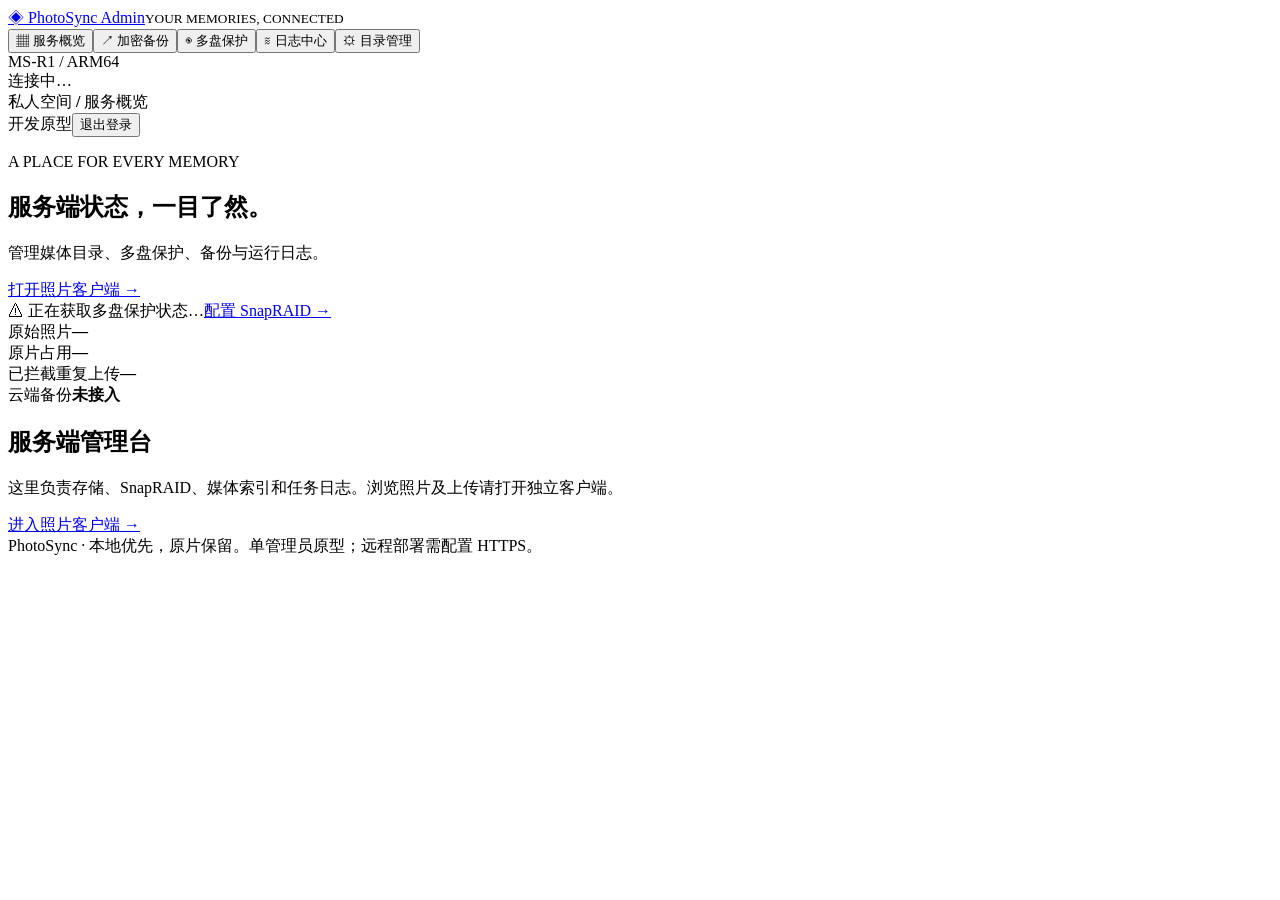
==== server/admin/web/index.html @ 2b95535b "feat: separate browser client and admin console with dedicated SnapRAID settings" ====
<!doctype html>
<html lang="zh-CN"><head><meta charset="utf-8"><meta name="viewport" content="width=device-width,initial-scale=1"><title>PhotoSync · 服务端管理台</title><link rel="stylesheet" href="/admin/assets/style.css"></head>
<body><aside><a class="brand" href="/admin">◈ PhotoSync Admin</a><small>YOUR MEMORIES, CONNECTED</small><nav><button class="active" data-view="overview">▦ 服务概览</button><button data-view="backup">↗ 加密备份</button><button data-view="snapraid">◉ 多盘保护</button><button data-view="activity">≋ 日志中心</button><button data-view="directories">⚙ 目录管理</button></nav><div class="machine">MS-R1 / ARM64<br><span id="version">连接中…</span></div></aside>
<main><header><span>私人空间 <b>/</b> <span id="breadcrumb">服务概览</span></span><div><span class="badge">开发原型</span><button id="logout">退出登录</button></div></header><section class="heading"><div><p class="eyebrow">A PLACE FOR EVERY MEMORY</p><h1 id="title">服务端状态，一目了然。</h1><p id="subtitle">管理媒体目录、多盘保护、备份与运行日志。</p></div><a class="primary" href="/client">打开照片客户端 →</a></section>
<div id="storage-alert" class="storage-alert unknown" role="alert"><span id="storage-alert-message">⚠ 正在获取多盘保护状态…</span><a id="storage-configure" class="storage-action" href="/admin/settings/snapraid">配置 SnapRAID →</a></div><div id="notice" role="status" aria-live="polite"></div><section class="stats"><article><span>原始照片</span><strong id="count">—</strong></article><article><span>原片占用</span><strong id="size">—</strong></article><article><span>已拦截重复上传</span><strong id="duplicates">—</strong></article><article><span>云端备份</span><strong class="muted">未接入</strong></article></section>
<section id="overview"><div class="monitor-card"><h2>服务端管理台</h2><p>这里负责存储、SnapRAID、媒体索引和任务日志。浏览照片及上传请打开独立客户端。</p><a href="/client">进入照片客户端 →</a></div></section>
<section id="backup" hidden><div class="placeholder"><span>↗</span><h2>给回忆，多一份保护。</h2><p>计划流程：增量归档 → 加密 → 同步 115 → 恢复校验</p><p>当前尚未实现加密与云端上传，本地照片尚无云备份。</p></div></section>
<section id="snapraid" hidden><div class="section-title"><h2>SnapRAID 健康检查</h2><a href="/admin/settings/snapraid">配置 SnapRAID</a><button id="check-storage" class="primary">立即检查</button></div><div class="monitor-card"><h2 id="storage-title">状态未知</h2><p id="storage-message"></p><p id="storage-time"></p><button id="ack-storage">标记已知晓</button><p>本版只执行只读 status 检查。sync、scrub 和恢复操作尚未接入；状态命令成功不代表数据已同步或完整校验通过。</p></div><h2>检查日志</h2><div id="storage-logs"></div></section>
<section id="directories" hidden><div class="section-title"><h2>目录管理 · 照片留在原处</h2><span>多个媒体来源 · 后台索引</span></div><div class="monitor-card"><h2>存储访问范围</h2><p>目录是服务端 / 容器内的路径，不是浏览器所在电脑的路径。照片无需搬家；这里只建立索引，不修改或删除原片。</p><p id="library-bases"></p><h2>批量添加已有目录（每行一个）</h2><label>显示名称 <input id="source-name" placeholder="例如：家庭照片盘"></label><label>绝对路径 <textarea id="source-path" rows="5" placeholder="/media/disk1/photos&#10;/media/disk2/concerts"></textarea></label><input id="source-id" type="hidden"><button id="source-add" class="primary">登记并扫描</button><p id="library-message" role="status"></p><div id="source-list"></div><h2>维护目录索引</h2><p>重新绑定时输入一个新路径；新增时可每行一个目录批量登记。</p><button id="library-scan">立即重新扫描</button><button id="library-export">导出索引清单</button><p>目录结构不限，媒体格式仍受支持范围限制。请保留原始磁盘和数据库备份；导出清单暂不提供一键恢复。</p></div></section>
<section id="activity" hidden><div class="section-title"><h2>持久化日志</h2><button id="export-logs">导出已加载日志 JSON</button></div><div class="log-filters"><label>来源 <select id="log-category"><option value="">全部</option><option value="upload">上传记录</option><option value="snapraid">SnapRAID 记录</option><option value="library">目录导入记录</option></select></label><label>级别 <select id="log-level"><option value="">全部</option><option value="info">信息</option><option value="warning">警告</option><option value="error">错误</option></select></label><button id="refresh-logs">刷新</button></div><p>记录包含时间、任务编号、文件 / 分片信息、执行结果与错误详情。每页最多 100 条。</p><div id="events"></div><button id="more-logs" hidden>加载更早日志</button></section><footer>PhotoSync · 本地优先，原片保留。单管理员原型；远程部署需配置 HTTPS。</footer></main>
<script src="/admin/assets/app.js" defer></script></body></html>
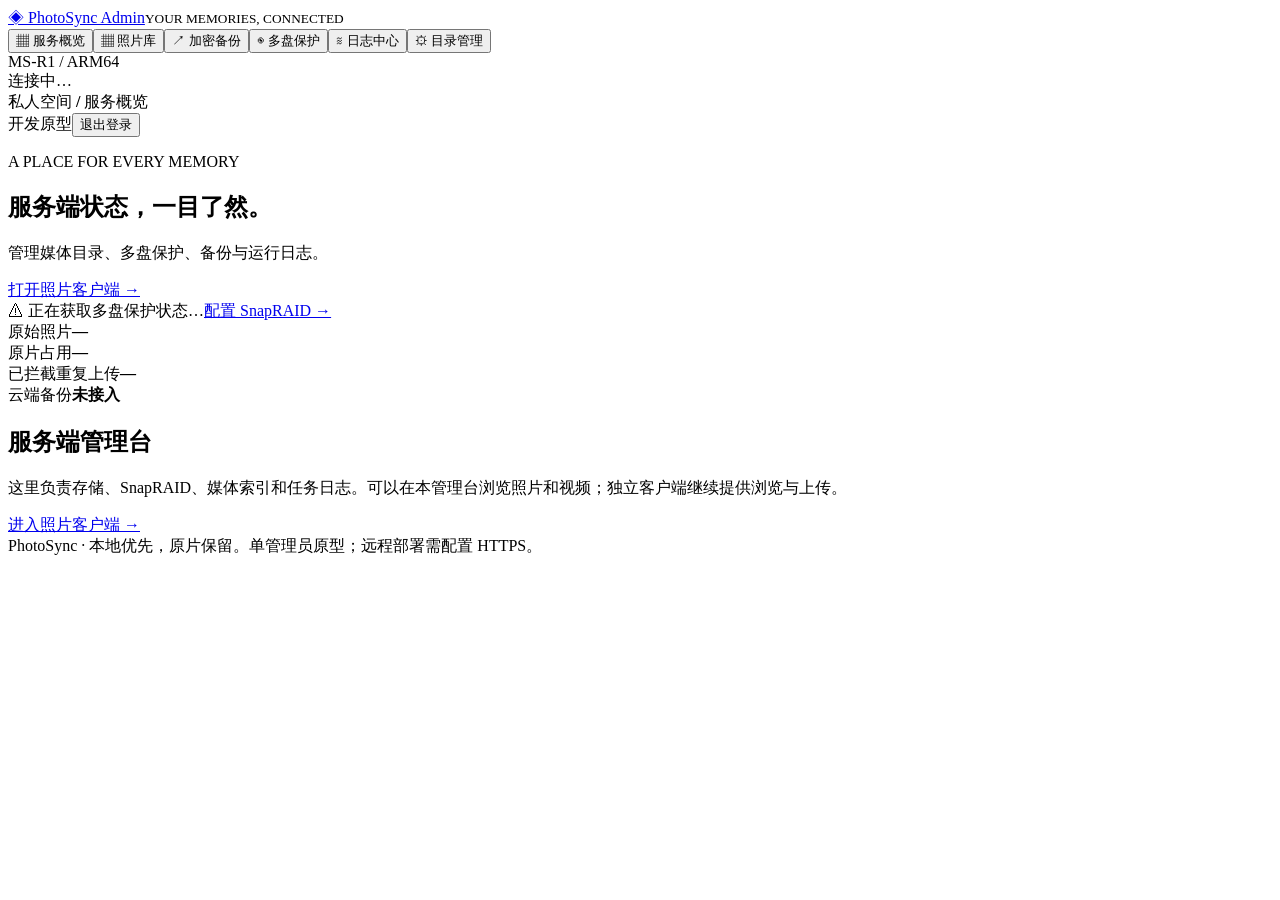
==== commit 850e17ec: "fix: restore media browsing in the server admin console" ====
--- a/server/admin/web/index.html
+++ b/server/admin/web/index.html
@@ -1,11 +1,12 @@
 <!doctype html>
 <html lang="zh-CN"><head><meta charset="utf-8"><meta name="viewport" content="width=device-width,initial-scale=1"><title>PhotoSync · 服务端管理台</title><link rel="stylesheet" href="/admin/assets/style.css"></head>
-<body><aside><a class="brand" href="/admin">◈ PhotoSync Admin</a><small>YOUR MEMORIES, CONNECTED</small><nav><button class="active" data-view="overview">▦ 服务概览</button><button data-view="backup">↗ 加密备份</button><button data-view="snapraid">◉ 多盘保护</button><button data-view="activity">≋ 日志中心</button><button data-view="directories">⚙ 目录管理</button></nav><div class="machine">MS-R1 / ARM64<br><span id="version">连接中…</span></div></aside>
+<body><aside><a class="brand" href="/admin">◈ PhotoSync Admin</a><small>YOUR MEMORIES, CONNECTED</small><nav><button class="active" data-view="overview">▦ 服务概览</button><button data-view="library">▦ 照片库</button><button data-view="backup">↗ 加密备份</button><button data-view="snapraid">◉ 多盘保护</button><button data-view="activity">≋ 日志中心</button><button data-view="directories">⚙ 目录管理</button></nav><div class="machine">MS-R1 / ARM64<br><span id="version">连接中…</span></div></aside>
 <main><header><span>私人空间 <b>/</b> <span id="breadcrumb">服务概览</span></span><div><span class="badge">开发原型</span><button id="logout">退出登录</button></div></header><section class="heading"><div><p class="eyebrow">A PLACE FOR EVERY MEMORY</p><h1 id="title">服务端状态，一目了然。</h1><p id="subtitle">管理媒体目录、多盘保护、备份与运行日志。</p></div><a class="primary" href="/client">打开照片客户端 →</a></section>
 <div id="storage-alert" class="storage-alert unknown" role="alert"><span id="storage-alert-message">⚠ 正在获取多盘保护状态…</span><a id="storage-configure" class="storage-action" href="/admin/settings/snapraid">配置 SnapRAID →</a></div><div id="notice" role="status" aria-live="polite"></div><section class="stats"><article><span>原始照片</span><strong id="count">—</strong></article><article><span>原片占用</span><strong id="size">—</strong></article><article><span>已拦截重复上传</span><strong id="duplicates">—</strong></article><article><span>云端备份</span><strong class="muted">未接入</strong></article></section>
-<section id="overview"><div class="monitor-card"><h2>服务端管理台</h2><p>这里负责存储、SnapRAID、媒体索引和任务日志。浏览照片及上传请打开独立客户端。</p><a href="/client">进入照片客户端 →</a></div></section>
+<section id="overview"><div class="monitor-card"><h2>服务端管理台</h2><p>这里负责存储、SnapRAID、媒体索引和任务日志。可以在本管理台浏览照片和视频；独立客户端继续提供浏览与上传。</p><a href="/client">进入照片客户端 →</a></div></section>
+<section id="library" hidden><div class="section-title"><h2>照片与视频</h2><span>服务端媒体库</span></div><div id="grid" class="grid"></div><p id="empty" class="empty">暂无媒体。可登记现有目录或通过客户端上传。</p></section>
 <section id="backup" hidden><div class="placeholder"><span>↗</span><h2>给回忆，多一份保护。</h2><p>计划流程：增量归档 → 加密 → 同步 115 → 恢复校验</p><p>当前尚未实现加密与云端上传，本地照片尚无云备份。</p></div></section>
 <section id="snapraid" hidden><div class="section-title"><h2>SnapRAID 健康检查</h2><a href="/admin/settings/snapraid">配置 SnapRAID</a><button id="check-storage" class="primary">立即检查</button></div><div class="monitor-card"><h2 id="storage-title">状态未知</h2><p id="storage-message"></p><p id="storage-time"></p><button id="ack-storage">标记已知晓</button><p>本版只执行只读 status 检查。sync、scrub 和恢复操作尚未接入；状态命令成功不代表数据已同步或完整校验通过。</p></div><h2>检查日志</h2><div id="storage-logs"></div></section>
 <section id="directories" hidden><div class="section-title"><h2>目录管理 · 照片留在原处</h2><span>多个媒体来源 · 后台索引</span></div><div class="monitor-card"><h2>存储访问范围</h2><p>目录是服务端 / 容器内的路径，不是浏览器所在电脑的路径。照片无需搬家；这里只建立索引，不修改或删除原片。</p><p id="library-bases"></p><h2>批量添加已有目录（每行一个）</h2><label>显示名称 <input id="source-name" placeholder="例如：家庭照片盘"></label><label>绝对路径 <textarea id="source-path" rows="5" placeholder="/media/disk1/photos&#10;/media/disk2/concerts"></textarea></label><input id="source-id" type="hidden"><button id="source-add" class="primary">登记并扫描</button><p id="library-message" role="status"></p><div id="source-list"></div><h2>维护目录索引</h2><p>重新绑定时输入一个新路径；新增时可每行一个目录批量登记。</p><button id="library-scan">立即重新扫描</button><button id="library-export">导出索引清单</button><p>目录结构不限，媒体格式仍受支持范围限制。请保留原始磁盘和数据库备份；导出清单暂不提供一键恢复。</p></div></section>
 <section id="activity" hidden><div class="section-title"><h2>持久化日志</h2><button id="export-logs">导出已加载日志 JSON</button></div><div class="log-filters"><label>来源 <select id="log-category"><option value="">全部</option><option value="upload">上传记录</option><option value="snapraid">SnapRAID 记录</option><option value="library">目录导入记录</option></select></label><label>级别 <select id="log-level"><option value="">全部</option><option value="info">信息</option><option value="warning">警告</option><option value="error">错误</option></select></label><button id="refresh-logs">刷新</button></div><p>记录包含时间、任务编号、文件 / 分片信息、执行结果与错误详情。每页最多 100 条。</p><div id="events"></div><button id="more-logs" hidden>加载更早日志</button></section><footer>PhotoSync · 本地优先，原片保留。单管理员原型；远程部署需配置 HTTPS。</footer></main>
-<script src="/admin/assets/app.js" defer></script></body></html>
+<dialog id="preview"><button id="close" aria-label="关闭预览">关闭 ×</button><img id="full" alt="照片预览"><video id="player" controls playsinline hidden></video><p id="playback" role="status"></p><button id="convert" hidden>生成兼容预览</button><a id="original" target="_blank" rel="noopener">打开原片</a><p id="caption"></p></dialog><script src="/admin/assets/app.js" defer></script></body></html>
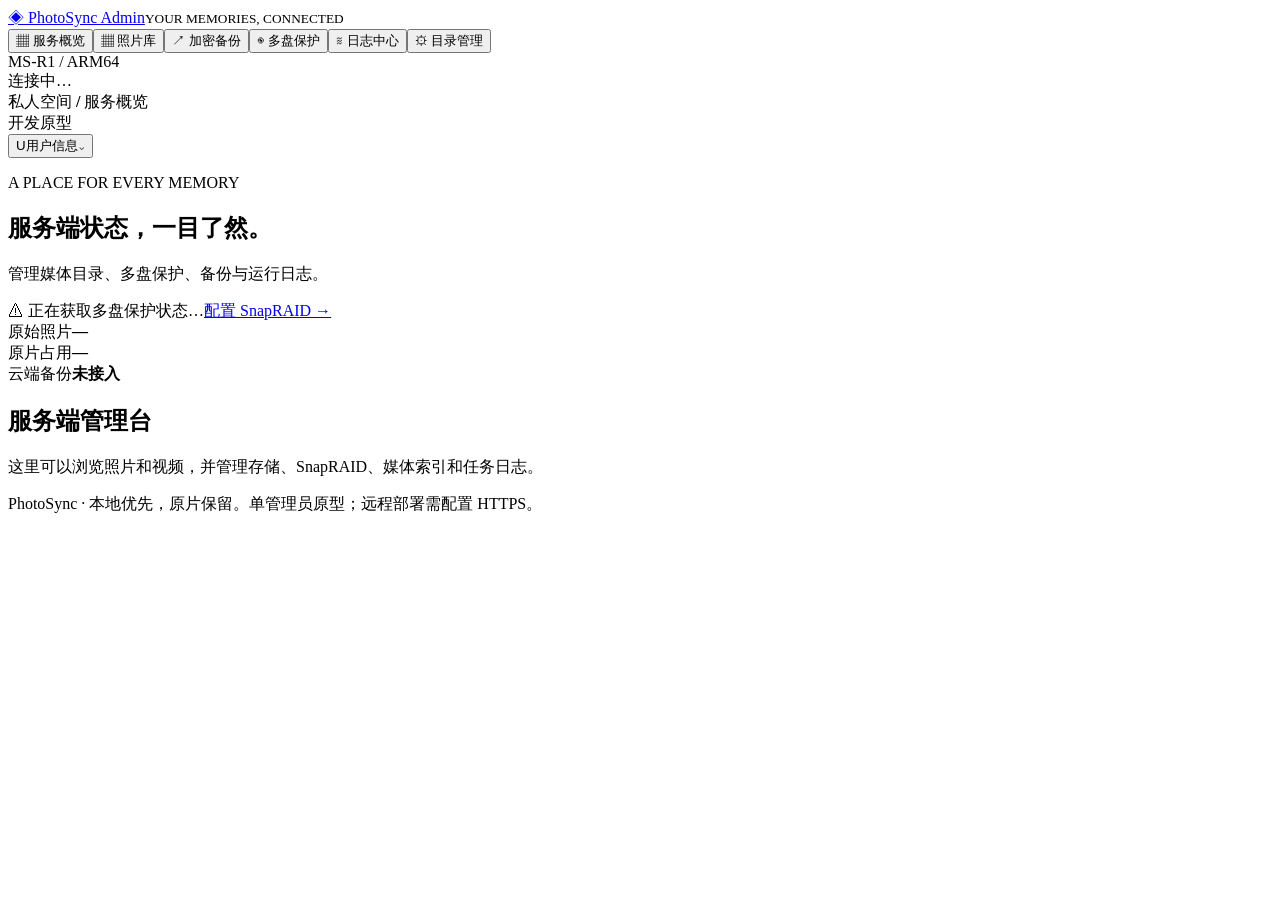
==== commit 63faad9e: "feat: add user settings and graphical directory confirmation" ====
--- a/server/admin/web/index.html
+++ b/server/admin/web/index.html
@@ -1,12 +1,12 @@
 <!doctype html>
-<html lang="zh-CN"><head><meta charset="utf-8"><meta name="viewport" content="width=device-width,initial-scale=1"><title>PhotoSync · 服务端管理台</title><link rel="stylesheet" href="/admin/assets/style.css"></head>
+<html lang="zh-CN"><head><meta charset="utf-8"><meta name="viewport" content="width=device-width,initial-scale=1"><title>PhotoSync · 服务端管理台</title><link rel="stylesheet" href="/admin/assets/style.css"><link rel="stylesheet" href="/shared/assets/profile.css"></head>
 <body><aside><a class="brand" href="/admin">◈ PhotoSync Admin</a><small>YOUR MEMORIES, CONNECTED</small><nav><button class="active" data-view="overview">▦ 服务概览</button><button data-view="library">▦ 照片库</button><button data-view="backup">↗ 加密备份</button><button data-view="snapraid">◉ 多盘保护</button><button data-view="activity">≋ 日志中心</button><button data-view="directories">⚙ 目录管理</button></nav><div class="machine">MS-R1 / ARM64<br><span id="version">连接中…</span></div></aside>
-<main><header><span>私人空间 <b>/</b> <span id="breadcrumb">服务概览</span></span><div><span class="badge">开发原型</span><button id="logout">退出登录</button></div></header><section class="heading"><div><p class="eyebrow">A PLACE FOR EVERY MEMORY</p><h1 id="title">服务端状态，一目了然。</h1><p id="subtitle">管理媒体目录、多盘保护、备份与运行日志。</p></div><a class="primary" href="/client">打开照片客户端 →</a></section>
-<div id="storage-alert" class="storage-alert unknown" role="alert"><span id="storage-alert-message">⚠ 正在获取多盘保护状态…</span><a id="storage-configure" class="storage-action" href="/admin/settings/snapraid">配置 SnapRAID →</a></div><div id="notice" role="status" aria-live="polite"></div><section class="stats"><article><span>原始照片</span><strong id="count">—</strong></article><article><span>原片占用</span><strong id="size">—</strong></article><article><span>已拦截重复上传</span><strong id="duplicates">—</strong></article><article><span>云端备份</span><strong class="muted">未接入</strong></article></section>
-<section id="overview"><div class="monitor-card"><h2>服务端管理台</h2><p>这里负责存储、SnapRAID、媒体索引和任务日志。可以在本管理台浏览照片和视频；独立客户端继续提供浏览与上传。</p><a href="/client">进入照片客户端 →</a></div></section>
+<main><header><span>私人空间 <b>/</b> <span id="breadcrumb">服务概览</span></span><div><span class="badge">开发原型</span><div class="user-profile"><button id="user-toggle" class="user-toggle" aria-expanded="false" aria-controls="user-menu" aria-haspopup="true"><span id="user-avatar" class="user-avatar">U</span><span id="user-name">用户信息</span><span aria-hidden="true">⌄</span></button><div id="user-menu" class="user-menu" hidden><strong id="profile-name">用户</strong><small>管理员账户</small><a id="user-settings" href="/admin/settings">设置</a><button id="logout">退出登录</button><p id="profile-error" role="status"></p></div></div></div></header><section class="heading"><div><p class="eyebrow">A PLACE FOR EVERY MEMORY</p><h1 id="title">服务端状态，一目了然。</h1><p id="subtitle">管理媒体目录、多盘保护、备份与运行日志。</p></div></section>
+<div id="storage-alert" class="storage-alert unknown" role="alert"><span id="storage-alert-message">⚠ 正在获取多盘保护状态…</span><a id="storage-configure" class="storage-action" href="/admin/settings/snapraid">配置 SnapRAID →</a></div><div id="notice" role="status" aria-live="polite"></div><section class="stats"><article><span>原始照片</span><strong id="count">—</strong></article><article><span>原片占用</span><strong id="size">—</strong></article><article><span>云端备份</span><strong class="muted">未接入</strong></article></section>
+<section id="overview"><div class="monitor-card"><h2>服务端管理台</h2><p>这里可以浏览照片和视频，并管理存储、SnapRAID、媒体索引和任务日志。</p></div></section>
 <section id="library" hidden><div class="section-title"><h2>照片与视频</h2><span>服务端媒体库</span></div><div id="grid" class="grid"></div><p id="empty" class="empty">暂无媒体。可登记现有目录或通过客户端上传。</p></section>
 <section id="backup" hidden><div class="placeholder"><span>↗</span><h2>给回忆，多一份保护。</h2><p>计划流程：增量归档 → 加密 → 同步 115 → 恢复校验</p><p>当前尚未实现加密与云端上传，本地照片尚无云备份。</p></div></section>
 <section id="snapraid" hidden><div class="section-title"><h2>SnapRAID 健康检查</h2><a href="/admin/settings/snapraid">配置 SnapRAID</a><button id="check-storage" class="primary">立即检查</button></div><div class="monitor-card"><h2 id="storage-title">状态未知</h2><p id="storage-message"></p><p id="storage-time"></p><button id="ack-storage">标记已知晓</button><p>本版只执行只读 status 检查。sync、scrub 和恢复操作尚未接入；状态命令成功不代表数据已同步或完整校验通过。</p></div><h2>检查日志</h2><div id="storage-logs"></div></section>
-<section id="directories" hidden><div class="section-title"><h2>目录管理 · 照片留在原处</h2><span>多个媒体来源 · 后台索引</span></div><div class="monitor-card"><h2>存储访问范围</h2><p>目录是服务端 / 容器内的路径，不是浏览器所在电脑的路径。照片无需搬家；这里只建立索引，不修改或删除原片。</p><p id="library-bases"></p><h2>批量添加已有目录（每行一个）</h2><label>显示名称 <input id="source-name" placeholder="例如：家庭照片盘"></label><label>绝对路径 <textarea id="source-path" rows="5" placeholder="/media/disk1/photos&#10;/media/disk2/concerts"></textarea></label><input id="source-id" type="hidden"><button id="source-add" class="primary">登记并扫描</button><p id="library-message" role="status"></p><div id="source-list"></div><h2>维护目录索引</h2><p>重新绑定时输入一个新路径；新增时可每行一个目录批量登记。</p><button id="library-scan">立即重新扫描</button><button id="library-export">导出索引清单</button><p>目录结构不限，媒体格式仍受支持范围限制。请保留原始磁盘和数据库备份；导出清单暂不提供一键恢复。</p></div></section>
+<section id="directories" hidden><div class="section-title"><h2>目录管理 · 照片留在原处</h2><span>多个媒体来源 · 后台索引</span></div><div class="monitor-card"><h2>存储访问范围</h2><p>目录是服务端 / 容器内的路径，不是浏览器所在电脑的路径。照片无需搬家；这里只建立索引，不修改或删除原片。</p><p id="library-bases"></p><h2>相册目录列表</h2><p>选择位置并查看目录内容，确认后才会添加。可以添加多个目录。</p><button id="source-add" class="primary">＋ 选择并确认目录</button><p id="library-message" role="status"></p><div id="source-list"></div><h2>维护目录索引</h2><p>使用“修改挂载路径”重新选择并确认目录。</p><button id="library-scan">立即重新扫描</button><button id="library-export">导出索引清单</button><p>目录结构不限，媒体格式仍受支持范围限制。请保留原始磁盘和数据库备份；导出清单暂不提供一键恢复。</p></div></section>
 <section id="activity" hidden><div class="section-title"><h2>持久化日志</h2><button id="export-logs">导出已加载日志 JSON</button></div><div class="log-filters"><label>来源 <select id="log-category"><option value="">全部</option><option value="upload">上传记录</option><option value="snapraid">SnapRAID 记录</option><option value="library">目录导入记录</option></select></label><label>级别 <select id="log-level"><option value="">全部</option><option value="info">信息</option><option value="warning">警告</option><option value="error">错误</option></select></label><button id="refresh-logs">刷新</button></div><p>记录包含时间、任务编号、文件 / 分片信息、执行结果与错误详情。每页最多 100 条。</p><div id="events"></div><button id="more-logs" hidden>加载更早日志</button></section><footer>PhotoSync · 本地优先，原片保留。单管理员原型；远程部署需配置 HTTPS。</footer></main>
-<dialog id="preview"><button id="close" aria-label="关闭预览">关闭 ×</button><img id="full" alt="照片预览"><video id="player" controls playsinline hidden></video><p id="playback" role="status"></p><button id="convert" hidden>生成兼容预览</button><a id="original" target="_blank" rel="noopener">打开原片</a><p id="caption"></p></dialog><script src="/admin/assets/app.js" defer></script></body></html>
+<dialog id="preview"><button id="close" aria-label="关闭预览">关闭 ×</button><img id="full" alt="照片预览"><video id="player" controls playsinline hidden></video><p id="playback" role="status"></p><button id="convert" hidden>生成兼容预览</button><a id="original" target="_blank" rel="noopener">打开原片</a><p id="caption"></p></dialog><script src="/admin/assets/app.js" defer></script><script src="/shared/assets/profile.js" defer></script><script src="/shared/assets/directory-picker.js" defer></script></body></html>
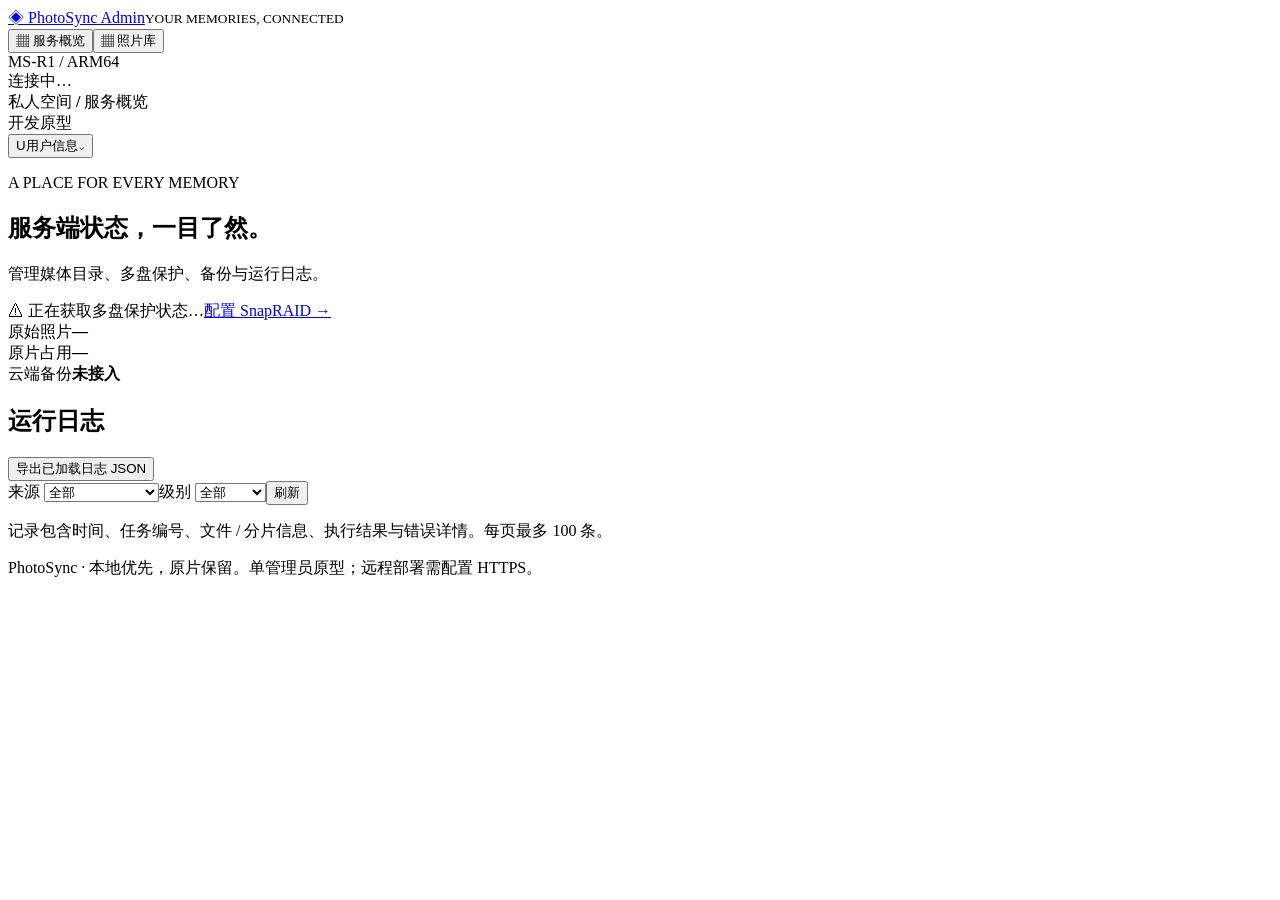
==== commit a07c73bd: "feat: consolidate admin settings and standardize log levels" ====
--- a/server/admin/web/index.html
+++ b/server/admin/web/index.html
@@ -1,12 +1,12 @@
 <!doctype html>
 <html lang="zh-CN"><head><meta charset="utf-8"><meta name="viewport" content="width=device-width,initial-scale=1"><title>PhotoSync · 服务端管理台</title><link rel="stylesheet" href="/admin/assets/style.css"><link rel="stylesheet" href="/shared/assets/profile.css"></head>
-<body><aside><a class="brand" href="/admin">◈ PhotoSync Admin</a><small>YOUR MEMORIES, CONNECTED</small><nav><button class="active" data-view="overview">▦ 服务概览</button><button data-view="library">▦ 照片库</button><button data-view="backup">↗ 加密备份</button><button data-view="snapraid">◉ 多盘保护</button><button data-view="activity">≋ 日志中心</button><button data-view="directories">⚙ 目录管理</button></nav><div class="machine">MS-R1 / ARM64<br><span id="version">连接中…</span></div></aside>
+<body><aside><a class="brand" href="/admin">◈ PhotoSync Admin</a><small>YOUR MEMORIES, CONNECTED</small><nav><button class="active" data-view="overview">▦ 服务概览</button><button data-view="library">▦ 照片库</button></nav><div class="machine">MS-R1 / ARM64<br><span id="version">连接中…</span></div></aside>
 <main><header><span>私人空间 <b>/</b> <span id="breadcrumb">服务概览</span></span><div><span class="badge">开发原型</span><div class="user-profile"><button id="user-toggle" class="user-toggle" aria-expanded="false" aria-controls="user-menu" aria-haspopup="true"><span id="user-avatar" class="user-avatar">U</span><span id="user-name">用户信息</span><span aria-hidden="true">⌄</span></button><div id="user-menu" class="user-menu" hidden><strong id="profile-name">用户</strong><small>管理员账户</small><a id="user-settings" href="/admin/settings">设置</a><button id="logout">退出登录</button><p id="profile-error" role="status"></p></div></div></div></header><section class="heading"><div><p class="eyebrow">A PLACE FOR EVERY MEMORY</p><h1 id="title">服务端状态，一目了然。</h1><p id="subtitle">管理媒体目录、多盘保护、备份与运行日志。</p></div></section>
-<div id="storage-alert" class="storage-alert unknown" role="alert"><span id="storage-alert-message">⚠ 正在获取多盘保护状态…</span><a id="storage-configure" class="storage-action" href="/admin/settings/snapraid">配置 SnapRAID →</a></div><div id="notice" role="status" aria-live="polite"></div><section class="stats"><article><span>原始照片</span><strong id="count">—</strong></article><article><span>原片占用</span><strong id="size">—</strong></article><article><span>云端备份</span><strong class="muted">未接入</strong></article></section>
-<section id="overview"><div class="monitor-card"><h2>服务端管理台</h2><p>这里可以浏览照片和视频，并管理存储、SnapRAID、媒体索引和任务日志。</p></div></section>
+<div id="storage-alert" class="storage-alert unknown" role="alert"><span id="storage-alert-message">⚠ 正在获取多盘保护状态…</span><a id="storage-configure" class="storage-action" href="/admin/settings#snapraid">配置 SnapRAID →</a></div><div id="notice" role="status" aria-live="polite"></div><section class="stats"><article><span>原始照片</span><strong id="count">—</strong></article><article><span>原片占用</span><strong id="size">—</strong></article><article><span>云端备份</span><strong class="muted">未接入</strong></article></section>
+<section id="overview"><div class="section-title"><h2>运行日志</h2><button id="export-logs">导出已加载日志 JSON</button></div><div class="log-filters"><label>来源 <select id="log-category"><option value="">全部</option><option value="upload">上传记录</option><option value="snapraid">SnapRAID 记录</option><option value="library">目录导入记录</option></select></label><label>级别 <select id="log-level"><option value="">全部</option><option value="INFO">INFO</option><option value="DEBUG">DEBUG</option><option value="WARN">WARN</option><option value="ERROR">ERROR</option></select></label><button id="refresh-logs">刷新</button></div><p>记录包含时间、任务编号、文件 / 分片信息、执行结果与错误详情。每页最多 100 条。</p><div id="events"></div><button id="more-logs" hidden>加载更早日志</button></section>
 <section id="library" hidden><div class="section-title"><h2>照片与视频</h2><span>服务端媒体库</span></div><div id="grid" class="grid"></div><p id="empty" class="empty">暂无媒体。可登记现有目录或通过客户端上传。</p></section>
-<section id="backup" hidden><div class="placeholder"><span>↗</span><h2>给回忆，多一份保护。</h2><p>计划流程：增量归档 → 加密 → 同步 115 → 恢复校验</p><p>当前尚未实现加密与云端上传，本地照片尚无云备份。</p></div></section>
-<section id="snapraid" hidden><div class="section-title"><h2>SnapRAID 健康检查</h2><a href="/admin/settings/snapraid">配置 SnapRAID</a><button id="check-storage" class="primary">立即检查</button></div><div class="monitor-card"><h2 id="storage-title">状态未知</h2><p id="storage-message"></p><p id="storage-time"></p><button id="ack-storage">标记已知晓</button><p>本版只执行只读 status 检查。sync、scrub 和恢复操作尚未接入；状态命令成功不代表数据已同步或完整校验通过。</p></div><h2>检查日志</h2><div id="storage-logs"></div></section>
-<section id="directories" hidden><div class="section-title"><h2>目录管理 · 照片留在原处</h2><span>多个媒体来源 · 后台索引</span></div><div class="monitor-card"><h2>存储访问范围</h2><p>目录是服务端 / 容器内的路径，不是浏览器所在电脑的路径。照片无需搬家；这里只建立索引，不修改或删除原片。</p><p id="library-bases"></p><h2>相册目录列表</h2><p>选择位置并查看目录内容，确认后才会添加。可以添加多个目录。</p><button id="source-add" class="primary">＋ 选择并确认目录</button><p id="library-message" role="status"></p><div id="source-list"></div><h2>维护目录索引</h2><p>使用“修改挂载路径”重新选择并确认目录。</p><button id="library-scan">立即重新扫描</button><button id="library-export">导出索引清单</button><p>目录结构不限，媒体格式仍受支持范围限制。请保留原始磁盘和数据库备份；导出清单暂不提供一键恢复。</p></div></section>
-<section id="activity" hidden><div class="section-title"><h2>持久化日志</h2><button id="export-logs">导出已加载日志 JSON</button></div><div class="log-filters"><label>来源 <select id="log-category"><option value="">全部</option><option value="upload">上传记录</option><option value="snapraid">SnapRAID 记录</option><option value="library">目录导入记录</option></select></label><label>级别 <select id="log-level"><option value="">全部</option><option value="info">信息</option><option value="warning">警告</option><option value="error">错误</option></select></label><button id="refresh-logs">刷新</button></div><p>记录包含时间、任务编号、文件 / 分片信息、执行结果与错误详情。每页最多 100 条。</p><div id="events"></div><button id="more-logs" hidden>加载更早日志</button></section><footer>PhotoSync · 本地优先，原片保留。单管理员原型；远程部署需配置 HTTPS。</footer></main>
+
+
+
+<footer>PhotoSync · 本地优先，原片保留。单管理员原型；远程部署需配置 HTTPS。</footer></main>
 <dialog id="preview"><button id="close" aria-label="关闭预览">关闭 ×</button><img id="full" alt="照片预览"><video id="player" controls playsinline hidden></video><p id="playback" role="status"></p><button id="convert" hidden>生成兼容预览</button><a id="original" target="_blank" rel="noopener">打开原片</a><p id="caption"></p></dialog><script src="/admin/assets/app.js" defer></script><script src="/shared/assets/profile.js" defer></script><script src="/shared/assets/directory-picker.js" defer></script></body></html>
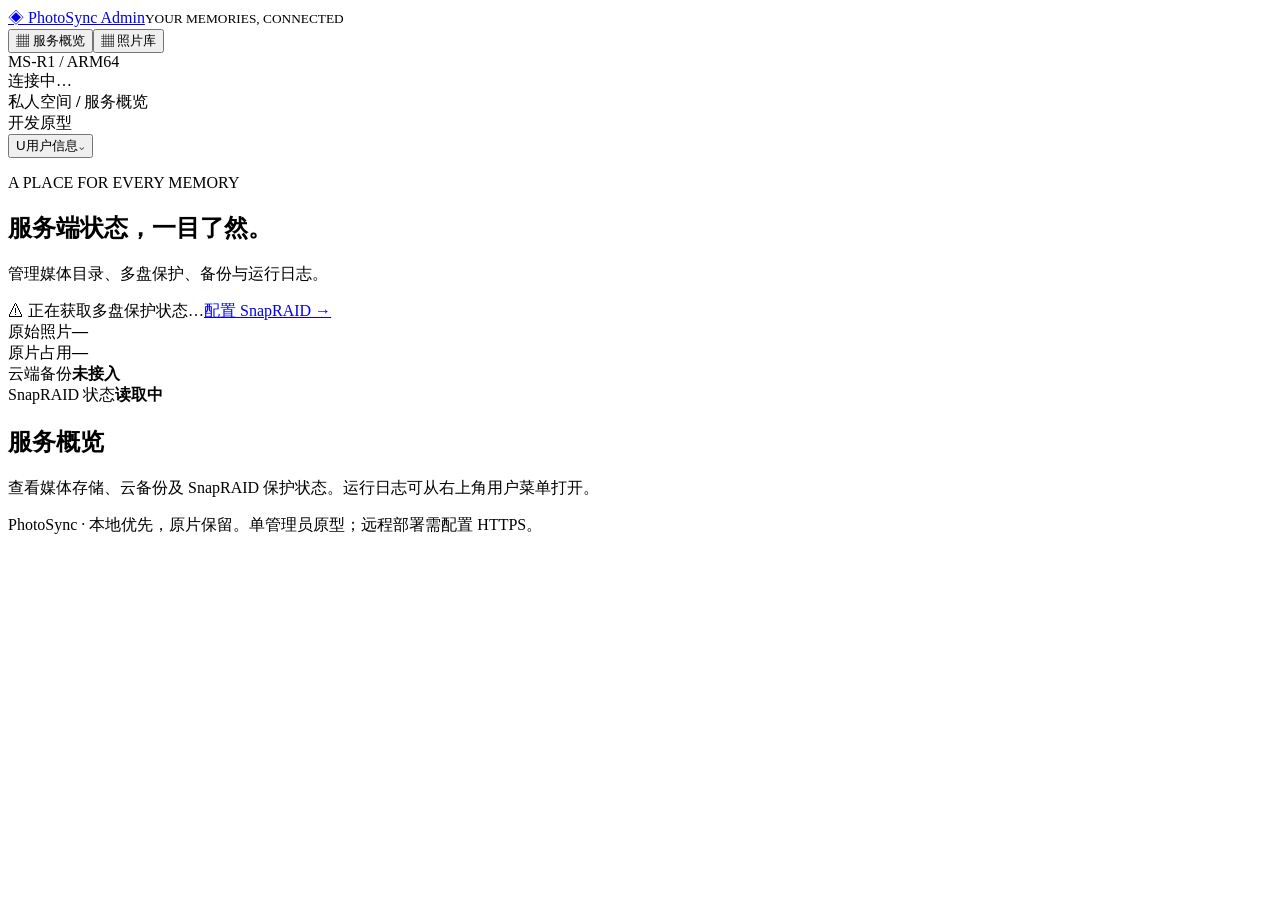
==== commit a0e59426: "feat: separate user roles and require MFA with client sync policies" ====
--- a/server/admin/web/index.html
+++ b/server/admin/web/index.html
@@ -1,9 +1,9 @@
 <!doctype html>
 <html lang="zh-CN"><head><meta charset="utf-8"><meta name="viewport" content="width=device-width,initial-scale=1"><title>PhotoSync · 服务端管理台</title><link rel="stylesheet" href="/admin/assets/style.css"><link rel="stylesheet" href="/shared/assets/profile.css"></head>
 <body><aside><a class="brand" href="/admin">◈ PhotoSync Admin</a><small>YOUR MEMORIES, CONNECTED</small><nav><button class="active" data-view="overview">▦ 服务概览</button><button data-view="library">▦ 照片库</button></nav><div class="machine">MS-R1 / ARM64<br><span id="version">连接中…</span></div></aside>
-<main><header><span>私人空间 <b>/</b> <span id="breadcrumb">服务概览</span></span><div><span class="badge">开发原型</span><div class="user-profile"><button id="user-toggle" class="user-toggle" aria-expanded="false" aria-controls="user-menu" aria-haspopup="true"><span id="user-avatar" class="user-avatar">U</span><span id="user-name">用户信息</span><span aria-hidden="true">⌄</span></button><div id="user-menu" class="user-menu" hidden><strong id="profile-name">用户</strong><small>管理员账户</small><a id="user-settings" href="/admin/settings">设置</a><button id="logout">退出登录</button><p id="profile-error" role="status"></p></div></div></div></header><section class="heading"><div><p class="eyebrow">A PLACE FOR EVERY MEMORY</p><h1 id="title">服务端状态，一目了然。</h1><p id="subtitle">管理媒体目录、多盘保护、备份与运行日志。</p></div></section>
-<div id="storage-alert" class="storage-alert unknown" role="alert"><span id="storage-alert-message">⚠ 正在获取多盘保护状态…</span><a id="storage-configure" class="storage-action" href="/admin/settings#snapraid">配置 SnapRAID →</a></div><div id="notice" role="status" aria-live="polite"></div><section class="stats"><article><span>原始照片</span><strong id="count">—</strong></article><article><span>原片占用</span><strong id="size">—</strong></article><article><span>云端备份</span><strong class="muted">未接入</strong></article></section>
-<section id="overview"><div class="section-title"><h2>运行日志</h2><button id="export-logs">导出已加载日志 JSON</button></div><div class="log-filters"><label>来源 <select id="log-category"><option value="">全部</option><option value="upload">上传记录</option><option value="snapraid">SnapRAID 记录</option><option value="library">目录导入记录</option></select></label><label>级别 <select id="log-level"><option value="">全部</option><option value="INFO">INFO</option><option value="DEBUG">DEBUG</option><option value="WARN">WARN</option><option value="ERROR">ERROR</option></select></label><button id="refresh-logs">刷新</button></div><p>记录包含时间、任务编号、文件 / 分片信息、执行结果与错误详情。每页最多 100 条。</p><div id="events"></div><button id="more-logs" hidden>加载更早日志</button></section>
+<main><header><span>私人空间 <b>/</b> <span id="breadcrumb">服务概览</span></span><div><span class="badge">开发原型</span><div class="user-profile"><button id="user-toggle" class="user-toggle" aria-expanded="false" aria-controls="user-menu" aria-haspopup="true"><span id="user-avatar" class="user-avatar">U</span><span id="user-name">用户信息</span><span aria-hidden="true">⌄</span></button><div id="user-menu" class="user-menu" hidden><strong id="profile-name">用户</strong><small id="profile-role">用户账户</small><a id="user-settings" href="/admin/settings">设置</a><a id="user-logs" href="/admin/logs">运行日志</a><button id="logout">退出登录</button><p id="profile-error" role="status"></p></div></div></div></header><section class="heading"><div><p class="eyebrow">A PLACE FOR EVERY MEMORY</p><h1 id="title">服务端状态，一目了然。</h1><p id="subtitle">管理媒体目录、多盘保护、备份与运行日志。</p></div></section>
+<div id="storage-alert" class="storage-alert unknown" role="alert"><span id="storage-alert-message">⚠ 正在获取多盘保护状态…</span><a id="storage-configure" class="storage-action" href="/admin/settings#snapraid">配置 SnapRAID →</a></div><div id="notice" role="status" aria-live="polite"></div><section id="overview-stats" class="stats"><article><span>原始照片</span><strong id="count">—</strong></article><article><span>原片占用</span><strong id="size">—</strong></article><article><span>云端备份</span><strong class="muted">未接入</strong></article><article><span>SnapRAID 状态</span><strong id="snapraid-card">读取中</strong></article></section>
+<section id="overview"><div class="monitor-card"><h2>服务概览</h2><p>查看媒体存储、云备份及 SnapRAID 保护状态。运行日志可从右上角用户菜单打开。</p></div></section>
 <section id="library" hidden><div class="section-title"><h2>照片与视频</h2><span>服务端媒体库</span></div><div id="grid" class="grid"></div><p id="empty" class="empty">暂无媒体。可登记现有目录或通过客户端上传。</p></section>
 
 
